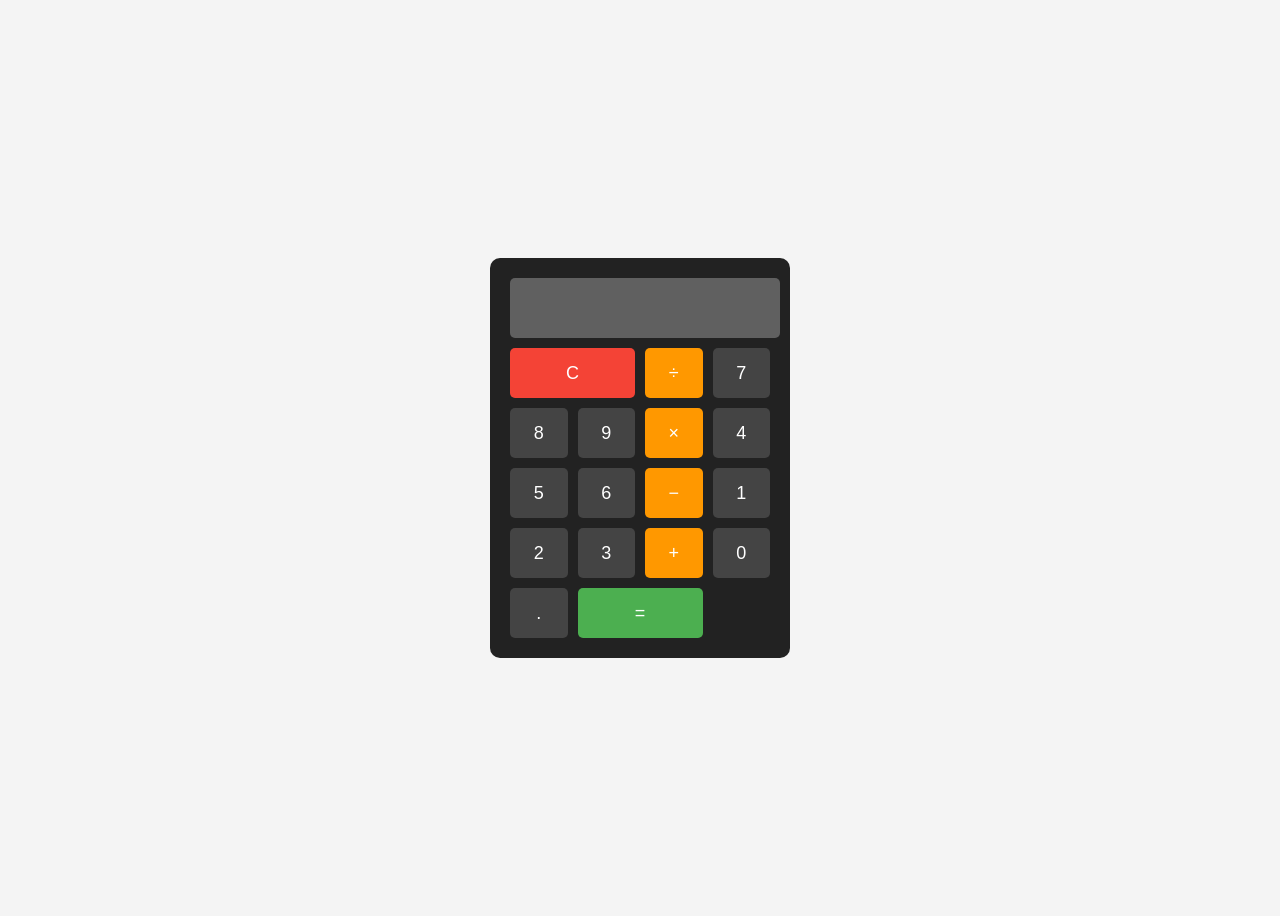
==== index.html @ 2fc95a10 "Rename dk.html to index.html" ====
<!DOCTYPE html>
<html lang="en">
<head>
  <meta charset="UTF-8">
  <title>Simple Calculator</title>
  <style>
    body {
      display: flex;
      justify-content: center;
      align-items: center;
      height: 100vh;
      background: #f4f4f4;
      font-family: Arial, sans-serif;
    }

    .calculator {
      background: #222;
      padding: 20px;
      border-radius: 10px;
      width: 260px;
    }

    .display {
      width: 100%;
      height: 50px;
      font-size: 24px;
      text-align: right;
      margin-bottom: 10px;
      padding: 5px;
      border: none;
      border-radius: 5px;
    }

    .buttons {
      display: grid;
      grid-template-columns: repeat(4, 1fr);
      gap: 10px;
    }

    button {
      height: 50px;
      font-size: 18px;
      border: none;
      border-radius: 5px;
      cursor: pointer;
    }

    .number {
      background: #444;
      color: #fff;
    }

    .operator {
      background: #ff9800;
      color: #fff;
    }

    .equal {
      background: #4caf50;
      color: #fff;
      grid-column: span 2;
    }

    .clear {
      background: #f44336;
      color: #fff;
      grid-column: span 2;
    }
  </style>
</head>
<body>

<div class="calculator">
  <input type="text" id="display" class="display" disabled>

  <div class="buttons">
    <button class="clear" onclick="clearDisplay()">C</button>
    <button class="operator" onclick="append('/')">÷</button>

    <button class="number" onclick="append('7')">7</button>
    <button class="number" onclick="append('8')">8</button>
    <button class="number" onclick="append('9')">9</button>
    <button class="operator" onclick="append('*')">×</button>

    <button class="number" onclick="append('4')">4</button>
    <button class="number" onclick="append('5')">5</button>
    <button class="number" onclick="append('6')">6</button>
    <button class="operator" onclick="append('-')">−</button>

    <button class="number" onclick="append('1')">1</button>
    <button class="number" onclick="append('2')">2</button>
    <button class="number" onclick="append('3')">3</button>
    <button class="operator" onclick="append('+')">+</button>

    <button class="number" onclick="append('0')">0</button>
    <button class="number" onclick="append('.')">.</button>
    <button class="equal" onclick="calculate()">=</button>
  </div>
</div>

<script>
  const display = document.getElementById("display");

  function append(value) {
    display.value += value;
  }

  function clearDisplay() {
    display.value = "";
  }

  function calculate() {
    try {
      display.value = eval(display.value);
    } catch {
      display.value = "Error";
    }
  }
</script>

</body>
</html>
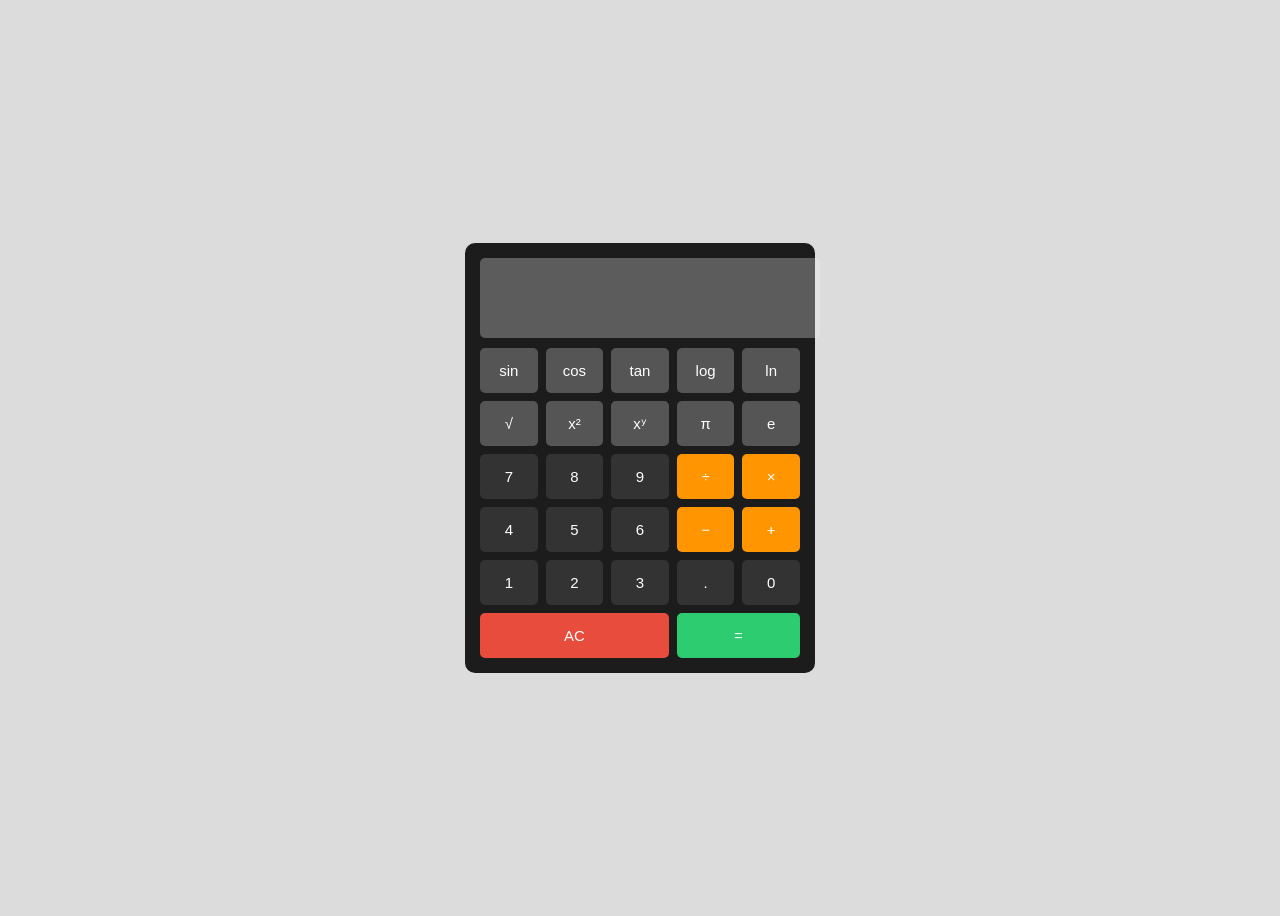
==== commit 9ad9ad36: "Create index.html" ====
--- a/index.html
+++ b/index.html
@@ -1,121 +1,121 @@
 <!DOCTYPE html>
 <html lang="en">
 <head>
-  <meta charset="UTF-8">
-  <title>Simple Calculator</title>
-  <style>
-    body {
-      display: flex;
-      justify-content: center;
-      align-items: center;
-      height: 100vh;
-      background: #f4f4f4;
-      font-family: Arial, sans-serif;
-    }
+<meta charset="UTF-8">
+<title>CASIO Scientific Calculator</title>
+<style>
+body{
+  display:flex;
+  justify-content:center;
+  align-items:center;
+  height:100vh;
+  background:#dcdcdc;
+  font-family:Arial;
+}
 
-    .calculator {
-      background: #222;
-      padding: 20px;
-      border-radius: 10px;
-      width: 260px;
-    }
+.calc{
+  background:#1c1c1c;
+  padding:15px;
+  border-radius:10px;
+  width:320px;
+}
 
-    .display {
-      width: 100%;
-      height: 50px;
-      font-size: 24px;
-      text-align: right;
-      margin-bottom: 10px;
-      padding: 5px;
-      border: none;
-      border-radius: 5px;
-    }
+.display{
+  width:100%;
+  height:60px;
+  font-size:26px;
+  text-align:right;
+  padding:10px;
+  margin-bottom:10px;
+  border:none;
+  border-radius:5px;
+}
 
-    .buttons {
-      display: grid;
-      grid-template-columns: repeat(4, 1fr);
-      gap: 10px;
-    }
+.keys{
+  display:grid;
+  grid-template-columns:repeat(5,1fr);
+  gap:8px;
+}
 
-    button {
-      height: 50px;
-      font-size: 18px;
-      border: none;
-      border-radius: 5px;
-      cursor: pointer;
-    }
+button{
+  height:45px;
+  font-size:15px;
+  border:none;
+  border-radius:5px;
+  cursor:pointer;
+}
 
-    .number {
-      background: #444;
-      color: #fff;
-    }
+.num{ background:#333; color:#fff; }
+.op{ background:#ff9500; color:#fff; }
+.func{ background:#555; color:#fff; }
+.equal{ background:#2ecc71; color:#fff; grid-column:span 2; }
+.clear{ background:#e74c3c; color:#fff; grid-column:span 3; }
 
-    .operator {
-      background: #ff9800;
-      color: #fff;
-    }
-
-    .equal {
-      background: #4caf50;
-      color: #fff;
-      grid-column: span 2;
-    }
-
-    .clear {
-      background: #f44336;
-      color: #fff;
-      grid-column: span 2;
-    }
-  </style>
+</style>
 </head>
 <body>
 
-<div class="calculator">
-  <input type="text" id="display" class="display" disabled>
+<div class="calc">
+  <input type="text" id="screen" class="display" disabled>
 
-  <div class="buttons">
-    <button class="clear" onclick="clearDisplay()">C</button>
-    <button class="operator" onclick="append('/')">÷</button>
+  <div class="keys">
+    <button class="func" onclick="fn('sin(')">sin</button>
+    <button class="func" onclick="fn('cos(')">cos</button>
+    <button class="func" onclick="fn('tan(')">tan</button>
+    <button class="func" onclick="fn('Math.log10(')">log</button>
+    <button class="func" onclick="fn('Math.log(')">ln</button>
 
-    <button class="number" onclick="append('7')">7</button>
-    <button class="number" onclick="append('8')">8</button>
-    <button class="number" onclick="append('9')">9</button>
-    <button class="operator" onclick="append('*')">×</button>
+    <button class="func" onclick="fn('Math.sqrt(')">√</button>
+    <button class="func" onclick="fn('**2')">x²</button>
+    <button class="func" onclick="fn('**')">xʸ</button>
+    <button class="func" onclick="fn('Math.PI')">π</button>
+    <button class="func" onclick="fn('Math.E')">e</button>
 
-    <button class="number" onclick="append('4')">4</button>
-    <button class="number" onclick="append('5')">5</button>
-    <button class="number" onclick="append('6')">6</button>
-    <button class="operator" onclick="append('-')">−</button>
+    <button class="num" onclick="add('7')">7</button>
+    <button class="num" onclick="add('8')">8</button>
+    <button class="num" onclick="add('9')">9</button>
+    <button class="op" onclick="add('/')">÷</button>
+    <button class="op" onclick="add('*')">×</button>
 
-    <button class="number" onclick="append('1')">1</button>
-    <button class="number" onclick="append('2')">2</button>
-    <button class="number" onclick="append('3')">3</button>
-    <button class="operator" onclick="append('+')">+</button>
+    <button class="num" onclick="add('4')">4</button>
+    <button class="num" onclick="add('5')">5</button>
+    <button class="num" onclick="add('6')">6</button>
+    <button class="op" onclick="add('-')">−</button>
+    <button class="op" onclick="add('+')">+</button>
 
-    <button class="number" onclick="append('0')">0</button>
-    <button class="number" onclick="append('.')">.</button>
-    <button class="equal" onclick="calculate()">=</button>
+    <button class="num" onclick="add('1')">1</button>
+    <button class="num" onclick="add('2')">2</button>
+    <button class="num" onclick="add('3')">3</button>
+    <button class="num" onclick="add('.')">.</button>
+    <button class="num" onclick="add('0')">0</button>
+
+    <button class="clear" onclick="clr()">AC</button>
+    <button class="equal" onclick="calc()">=</button>
   </div>
 </div>
 
 <script>
-  const display = document.getElementById("display");
+const screen = document.getElementById("screen");
 
-  function append(value) {
-    display.value += value;
+function add(val){
+  screen.value += val;
+}
+
+function fn(val){
+  screen.value += val;
+}
+
+function clr(){
+  screen.value = "";
+}
+
+function calc(){
+  try{
+    screen.value = eval(screen.value);
+  }catch{
+    screen.value = "Error";
   }
-
-  function clearDisplay() {
-    display.value = "";
-  }
-
-  function calculate() {
-    try {
-      display.value = eval(display.value);
-    } catch {
-      display.value = "Error";
-    }
-  }
+}
 </script>
 
 </body>
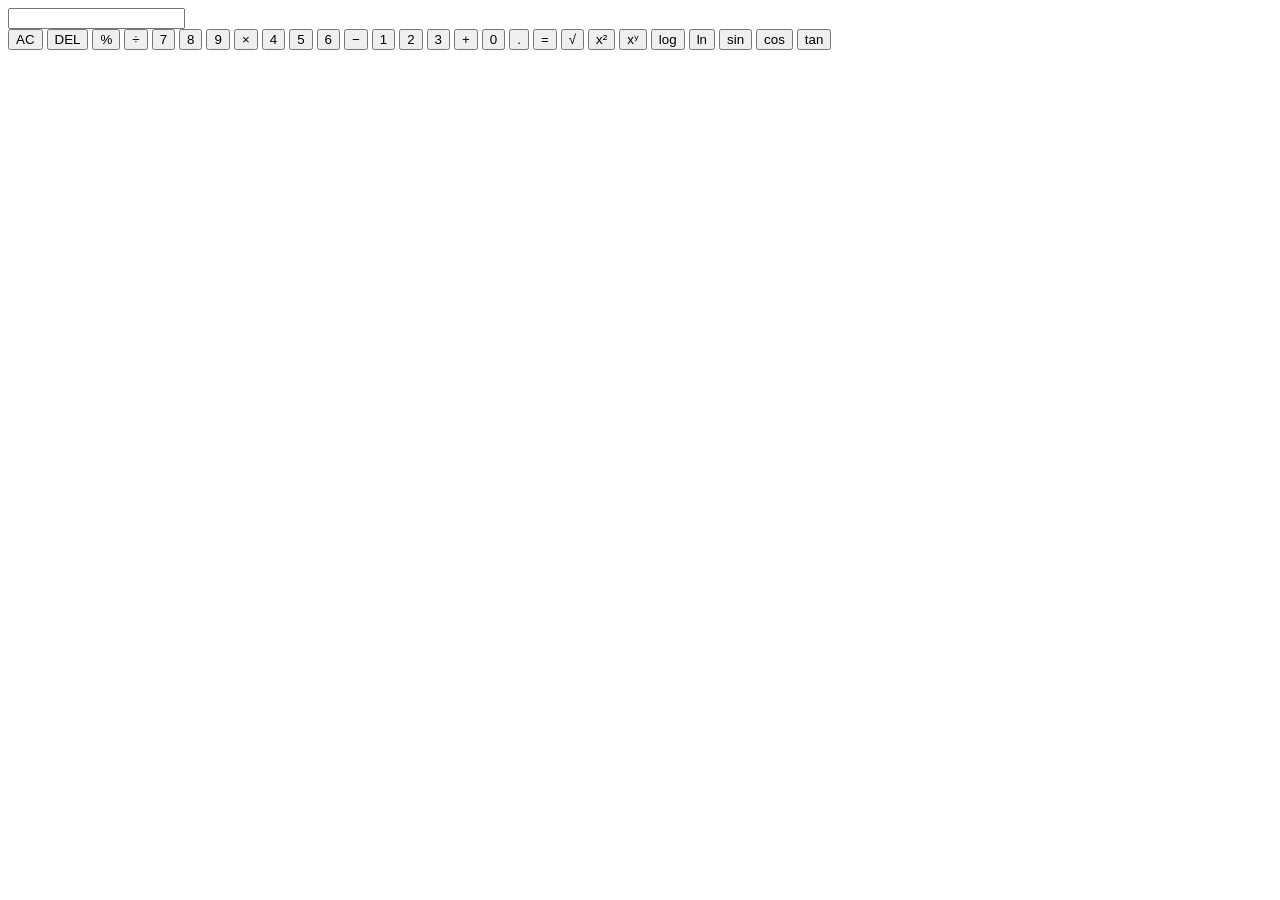
==== commit 288d0328: "Create index.html" ====
--- a/index.html
+++ b/index.html
@@ -1,122 +1,55 @@
 <!DOCTYPE html>
-<html lang="en">
+<html>
 <head>
-<meta charset="UTF-8">
-<title>CASIO Scientific Calculator</title>
-<style>
-body{
-  display:flex;
-  justify-content:center;
-  align-items:center;
-  height:100vh;
-  background:#dcdcdc;
-  font-family:Arial;
-}
-
-.calc{
-  background:#1c1c1c;
-  padding:15px;
-  border-radius:10px;
-  width:320px;
-}
-
-.display{
-  width:100%;
-  height:60px;
-  font-size:26px;
-  text-align:right;
-  padding:10px;
-  margin-bottom:10px;
-  border:none;
-  border-radius:5px;
-}
-
-.keys{
-  display:grid;
-  grid-template-columns:repeat(5,1fr);
-  gap:8px;
-}
-
-button{
-  height:45px;
-  font-size:15px;
-  border:none;
-  border-radius:5px;
-  cursor:pointer;
-}
-
-.num{ background:#333; color:#fff; }
-.op{ background:#ff9500; color:#fff; }
-.func{ background:#555; color:#fff; }
-.equal{ background:#2ecc71; color:#fff; grid-column:span 2; }
-.clear{ background:#e74c3c; color:#fff; grid-column:span 3; }
-
-</style>
+    <title>Casio Scientific Calculator</title>
+    <link rel="stylesheet" href="style.css">
 </head>
 <body>
 
-<div class="calc">
-  <input type="text" id="screen" class="display" disabled>
+<div class="calculator">
+    <div class="display">
+        <input type="text" id="screen" readonly>
+    </div>
 
-  <div class="keys">
-    <button class="func" onclick="fn('sin(')">sin</button>
-    <button class="func" onclick="fn('cos(')">cos</button>
-    <button class="func" onclick="fn('tan(')">tan</button>
-    <button class="func" onclick="fn('Math.log10(')">log</button>
-    <button class="func" onclick="fn('Math.log(')">ln</button>
+    <div class="buttons">
 
-    <button class="func" onclick="fn('Math.sqrt(')">√</button>
-    <button class="func" onclick="fn('**2')">x²</button>
-    <button class="func" onclick="fn('**')">xʸ</button>
-    <button class="func" onclick="fn('Math.PI')">π</button>
-    <button class="func" onclick="fn('Math.E')">e</button>
+        <button onclick="clearScreen()" class="orange">AC</button>
+        <button onclick="deleteLast()">DEL</button>
+        <button onclick="append('%')">%</button>
+        <button onclick="append('/')">÷</button>
 
-    <button class="num" onclick="add('7')">7</button>
-    <button class="num" onclick="add('8')">8</button>
-    <button class="num" onclick="add('9')">9</button>
-    <button class="op" onclick="add('/')">÷</button>
-    <button class="op" onclick="add('*')">×</button>
+        <button onclick="append('7')">7</button>
+        <button onclick="append('8')">8</button>
+        <button onclick="append('9')">9</button>
+        <button onclick="append('*')">×</button>
 
-    <button class="num" onclick="add('4')">4</button>
-    <button class="num" onclick="add('5')">5</button>
-    <button class="num" onclick="add('6')">6</button>
-    <button class="op" onclick="add('-')">−</button>
-    <button class="op" onclick="add('+')">+</button>
+        <button onclick="append('4')">4</button>
+        <button onclick="append('5')">5</button>
+        <button onclick="append('6')">6</button>
+        <button onclick="append('-')">−</button>
 
-    <button class="num" onclick="add('1')">1</button>
-    <button class="num" onclick="add('2')">2</button>
-    <button class="num" onclick="add('3')">3</button>
-    <button class="num" onclick="add('.')">.</button>
-    <button class="num" onclick="add('0')">0</button>
+        <button onclick="append('1')">1</button>
+        <button onclick="append('2')">2</button>
+        <button onclick="append('3')">3</button>
+        <button onclick="append('+')">+</button>
 
-    <button class="clear" onclick="clr()">AC</button>
-    <button class="equal" onclick="calc()">=</button>
-  </div>
+        <button onclick="append('0')">0</button>
+        <button onclick="append('.')">.</button>
+        <button onclick="calculate()" class="equal">=</button>
+
+        <!-- Scientific -->
+        <button onclick="append('Math.sqrt(')">√</button>
+        <button onclick="append('**2')">x²</button>
+        <button onclick="append('**')">xʸ</button>
+        <button onclick="append('Math.log10(')">log</button>
+        <button onclick="append('Math.log(')">ln</button>
+        <button onclick="append('Math.sin(')">sin</button>
+        <button onclick="append('Math.cos(')">cos</button>
+        <button onclick="append('Math.tan(')">tan</button>
+
+    </div>
 </div>
 
-<script>
-const screen = document.getElementById("screen");
-
-function add(val){
-  screen.value += val;
-}
-
-function fn(val){
-  screen.value += val;
-}
-
-function clr(){
-  screen.value = "";
-}
-
-function calc(){
-  try{
-    screen.value = eval(screen.value);
-  }catch{
-    screen.value = "Error";
-  }
-}
-</script>
-
+<script src="script.js"></script>
 </body>
 </html>
